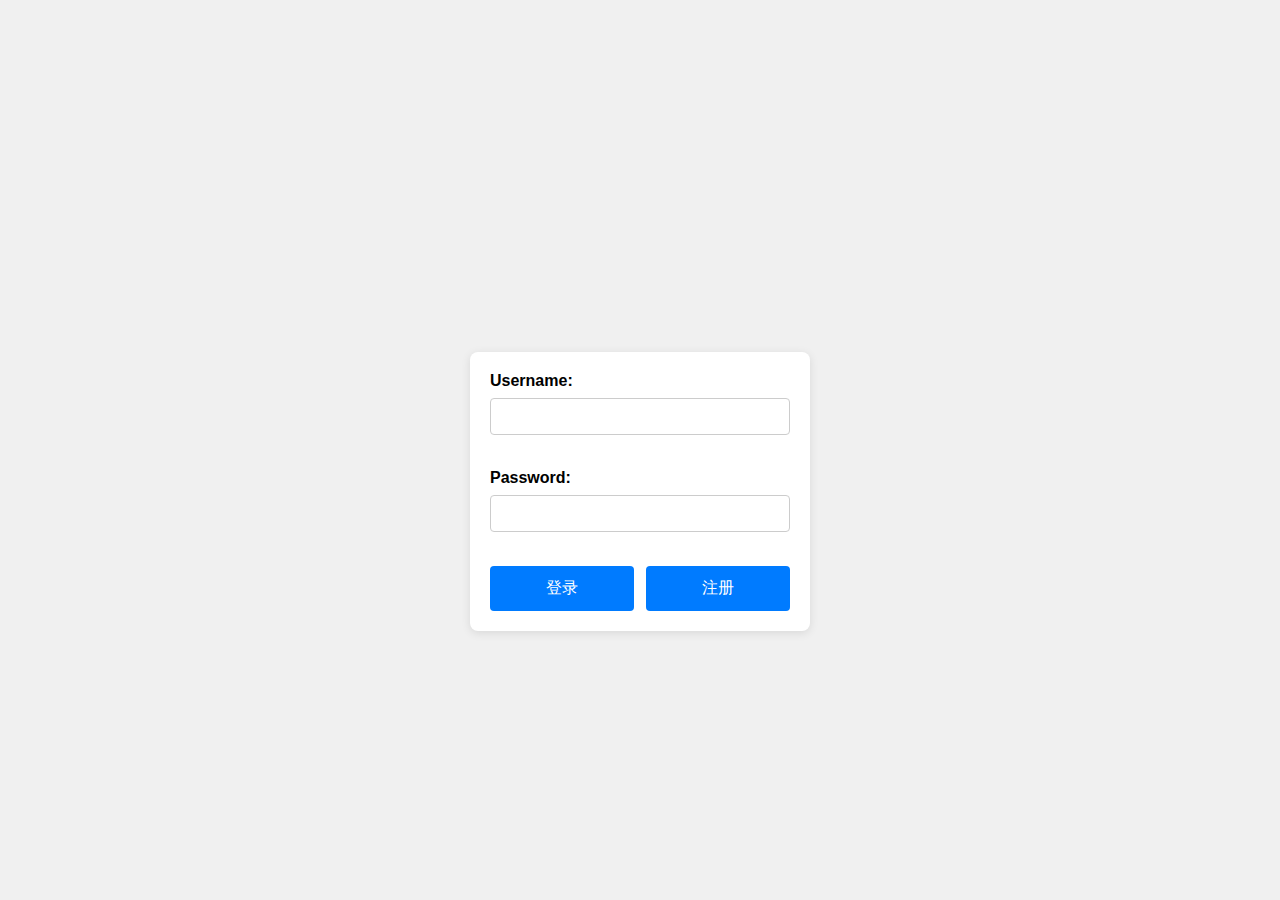
==== src/main/resources/templates/login.html @ 5d4f319e "create proj" ====
<!DOCTYPE html>
<html lang="en" xmlns:th="http://www.thymeleaf.org">
<head>
    <meta charset="UTF-8">
    <meta name="viewport" content="width=device-width, initial-scale=1.0">
    <title>Login Page</title>
    <!-- 添加自定义样式 -->
    <style>
        body {
            font-family: 'Arial', sans-serif;
            background-color: #f0f0f0;
            margin: 0;
            padding: 0;
            display: flex;
            justify-content: center;
            align-items: center;
            height: 100vh;
            flex-direction: column; /* 垂直排列子元素 */
        }

        h1 {
            text-align: center;
            margin-bottom: 20px;
        }


        form {
            background-color: #fff;
            padding: 20px;
            border-radius: 8px;
            box-shadow: 0 2px 10px rgba(0, 0, 0, 0.1);
            width: 300px; /* 设置表单宽度 */
            display: flex;
            flex-direction: column; /* 垂直排列子元素 */
        }

        label {
            display: block;
            margin-bottom: 8px;
            font-weight: bold;
        }

        input {
            width: 100%;
            padding: 10px;
            margin-bottom: 16px;
            box-sizing: border-box;
            border: 1px solid #ccc;
            border-radius: 4px;
        }

        .button-container {
            display: flex;
            justify-content: space-between;
            align-items: center;
        }

        button {
            background-color: #007bff;
            color: #fff;
            padding: 12px 20px;
            border: none;
            border-radius: 4px;
            cursor: pointer;
            font-size: 16px;
            width: 48%; /* 设置按钮宽度 */
        }

        button:hover {
            background-color: #0056b3;
        }

        button, input {
            transition: background-color 0.3s ease;
        }
    </style>
</head>
<body>
<!-- 显示标题 -->
<h1 th:text="${message}"></h1>

<!-- 显示错误消息 -->
<h1 th:if="${error}" th:text="${error}" style="color: red;"></h1>
<!-- 登录表单 -->
<form id="loginForm" th:action="@{/user/login}" method="post">
    <!-- 第一个文本框，显示账号 -->
    <label for="username">Username:</label>
    <input type="text" id="username" name="username" th:placeholder="${usernamePlaceholder}" required>
    <br>

    <!-- 第二个文本框，显示密码 -->
    <label for="password">Password:</label>
    <input type="password" id="password" name="password" th:placeholder="${passwordPlaceholder}" required>
    <br>

    <!-- 登录按钮 -->
    <div class="button-container">
        <!-- 登录按钮 -->
        <button type="submit">登录</button>

        <!-- 注册按钮 -->
        <button type="button" onclick="register()">注册</button>
    </div>
</form>



<script>
    // 注册按钮点击事件
    function register() {
        // 设置一个隐藏字段用于标识是登录还是注册
        var registerInput = document.createElement("input");
        registerInput.setAttribute("type", "hidden");
        registerInput.setAttribute("name", "action");
        registerInput.setAttribute("value", "register");

        // 将隐藏字段添加到表单中
        var loginForm = document.getElementById("loginForm");
        loginForm.appendChild(registerInput);

        // 提交表单
        loginForm.submit();
    }
</script>


</body>
</html>
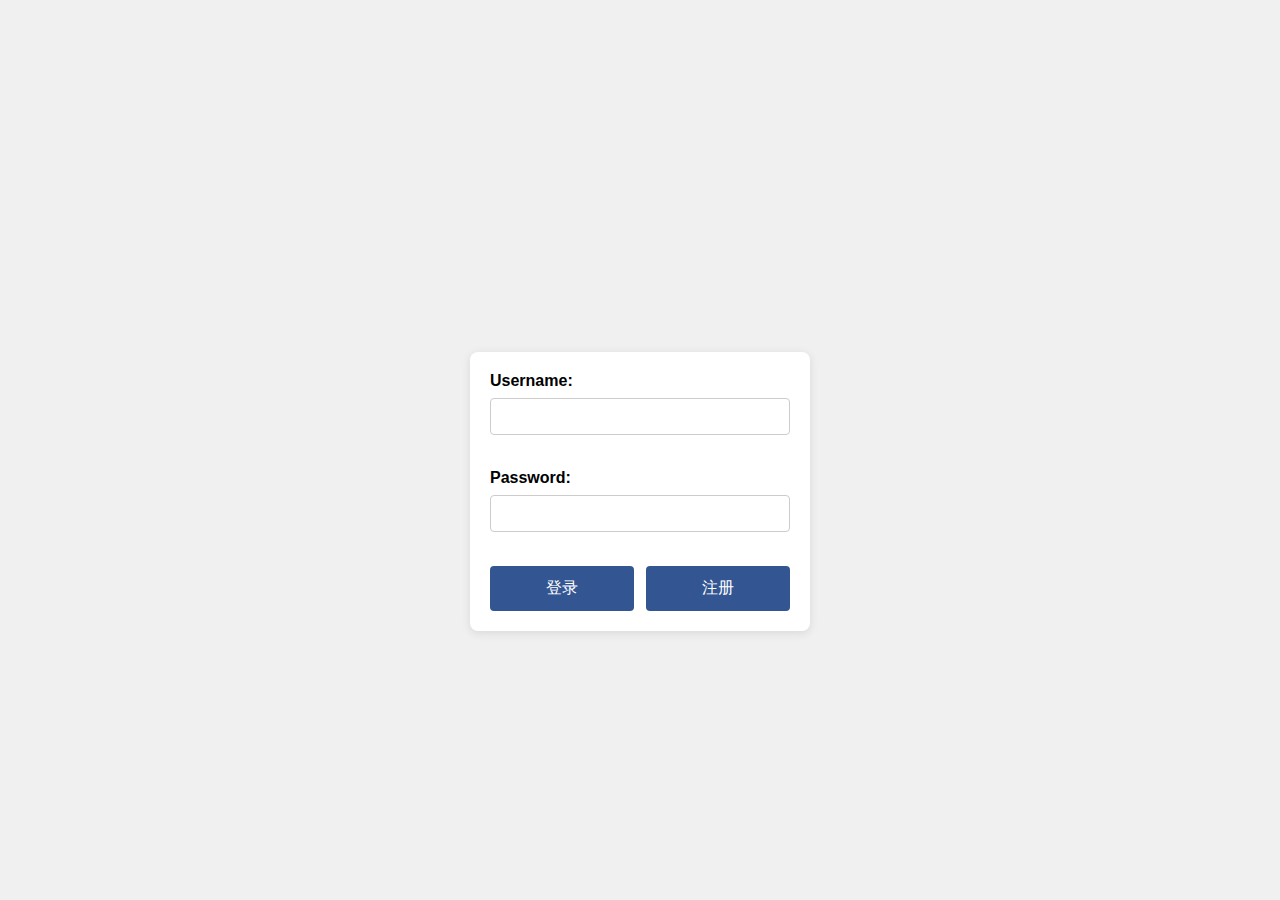
==== commit 7bd1f26f: "ADD：完成了customer的全部基础逻辑" ====
--- a/src/main/resources/templates/login.html
+++ b/src/main/resources/templates/login.html
@@ -56,7 +56,7 @@
         }
 
         button {
-            background-color: #007bff;
+            background-color:  #335693;
             color: #fff;
             padding: 12px 20px;
             border: none;
